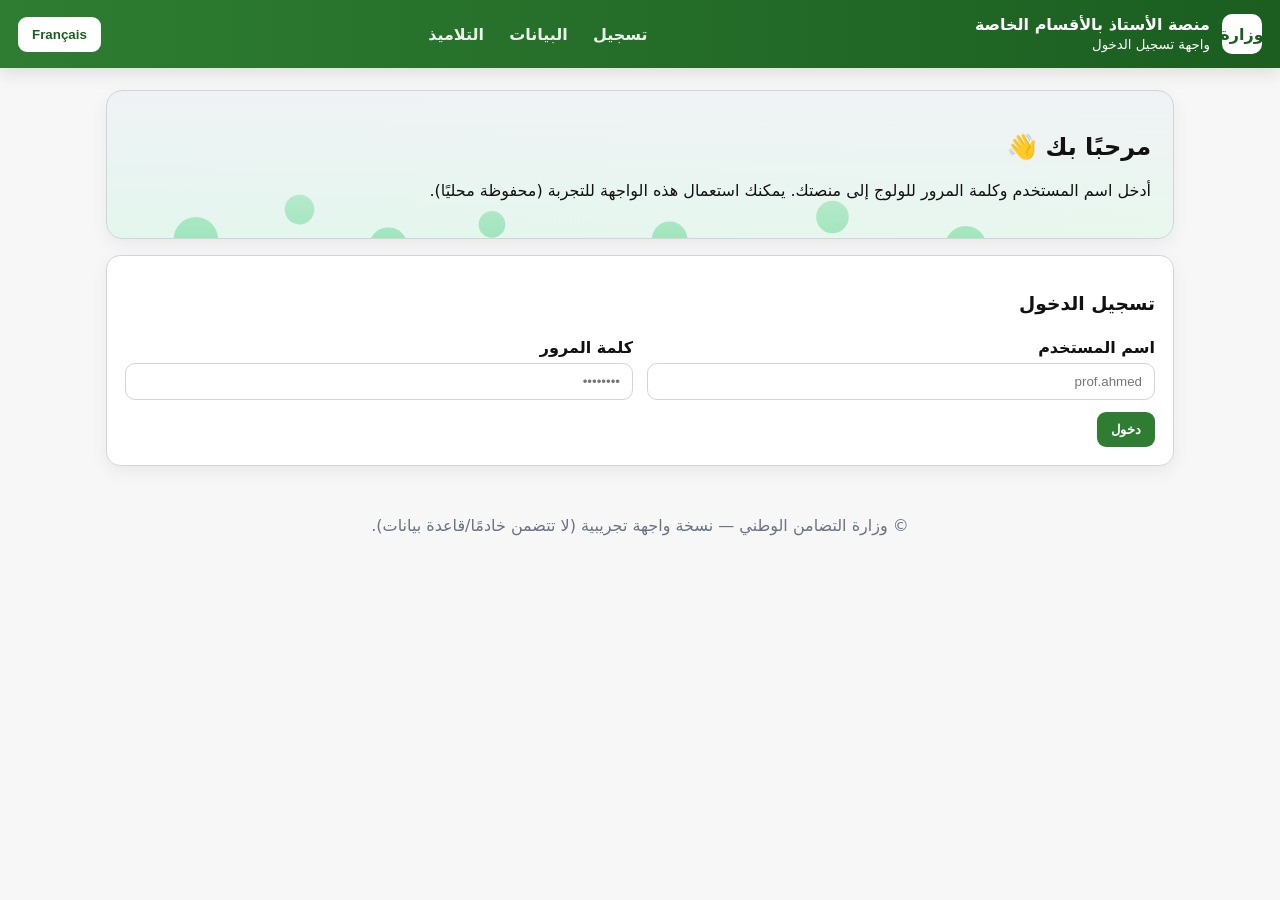
==== index.html @ 7c867c2b "Add files via upload" ====
<!doctype html>
<html lang="ar" dir="rtl">
<head>
<meta charset="utf-8"/>
<meta name="viewport" content="width=device-width,initial-scale=1"/>
<title>منصة الأستاذ بالأقسام الخاصة — تسجيل الدخول</title>
<link href="styles.css" rel="stylesheet"/>
</head>
<body>
<header>
  <div class="brand">
    <div class="logo">وزارة</div>
    <div>
      <div style="font-weight:800">منصة الأستاذ بالأقسام الخاصة</div>
      <small>واجهة تسجيل الدخول</small>
    </div>
  </div>
  <nav>
    <a href="index.html">تسجيل</a>
    <a href="teacher.html">البيانات</a>
    <a href="students.html">التلاميذ</a>
  </nav>
  <div>
    <button class="lang-btn" id="langBtn" onclick="toggleLang()">Français</button>
  </div>
</header>

<div class="container">
  <div class="hero card">
    <h2 id="t1">مرحبًا بك 👋</h2>
    <p id="t2">أدخل اسم المستخدم وكلمة المرور للولوج إلى منصتك. يمكنك استعمال هذه الواجهة للتجربة (محفوظة محليًا).</p>
  </div>

  <div class="card">
    <h3 id="t3">تسجيل الدخول</h3>
    <div class="grid">
      <div>
        <label id="luser">اسم المستخدم</label>
        <input id="username" placeholder="prof.ahmed">
      </div>
      <div>
        <label id="lpass">كلمة المرور</label>
        <input id="password" type="password" placeholder="••••••••">
      </div>
    </div>
    <button class="btn" style="margin-top:12px" onclick="login()" id="btnlogin">دخول</button>
    <span class="badge" id="loginInfo" style="display:none">تم الدخول!</span>
  </div>
</div>

<footer>© وزارة التضامن الوطني — نسخة واجهة تجريبية (لا تتضمن خادمًا/قاعدة بيانات).</footer>
<script src="app.js"></script>
</body>
</html>
---- styles.css ----
:root{
  --green:#2e7d32;
  --green-700:#1b5e20;
  --gray-50:#f7f7f8;
  --gray-100:#f0f2f5;
  --gray-300:#d1d5db;
  --gray-500:#6b7280;
  --gray-700:#374151;
  --white:#ffffff;
}
*{box-sizing:border-box}
html{scroll-behavior:smooth}
body{margin:0;font-family:"Cairo",system-ui,Segoe UI,Tahoma,Arial,sans-serif;background:var(--gray-50);color:#111}
[dir="rtl"] body{direction:rtl;text-align:right}
header{
  position:sticky;top:0;z-index:40;
  background:linear-gradient(90deg,var(--green),var(--green-700));
  color:#fff;padding:14px 18px;
  display:flex;align-items:center;justify-content:space-between;gap:16px;
  box-shadow:0 6px 16px rgba(0,0,0,.1);
}
.brand{display:flex;align-items:center;gap:12px}
.brand .logo{width:40px;height:40px;border-radius:10px;background:#fff;color:var(--green-700);display:flex;align-items:center;justify-content:center;font-weight:800}
nav a{color:#fff;text-decoration:none;margin-inline:10px;font-weight:600;opacity:.9}
nav a:hover{opacity:1;text-decoration:underline}
.lang-btn,.btn{border:0;border-radius:9px;padding:10px 14px;font-weight:700;cursor:pointer}
.lang-btn{background:#fff;color:var(--green-700)}
.btn{background:var(--green);color:#fff}
.btn.secondary{background:#fff;color:var(--green-700);border:1px solid #e5e7eb}
.btn.danger{background:#b91c1c}
.container{max-width:1100px;margin:22px auto;padding:0 16px}
.card{background:#fff;border:1px solid var(--gray-300);border-radius:14px;padding:18px;box-shadow:0 6px 18px rgba(0,0,0,.06);margin-bottom:16px}
.grid{display:grid;grid-template-columns:repeat(auto-fit,minmax(230px,1fr));gap:14px}
label{display:block;font-weight:700;margin:6px 0}
input,select,textarea{width:100%;padding:10px 12px;border:1px solid var(--gray-300);border-radius:10px;background:#fff}
.table{width:100%;border-collapse:separate;border-spacing:0 8px}
.table thead th{background:var(--green);color:#fff;padding:12px;border-top-left-radius:10px;border-top-right-radius:10px}
.table tbody td{background:#fff;border:1px solid #e5e7eb;padding:12px}
.row-actions button{margin-inline-end:6px}
.badge{display:inline-block;background:var(--gray-100);padding:6px 10px;border-radius:999px;color:#333;font-size:12px;border:1px solid var(--gray-300)}
footer{color:var(--gray-500);text-align:center;padding:28px 0}
.hero{background:linear-gradient(180deg,var(--gray-100),transparent),url('bg-kids.svg');background-size:cover;border-radius:16px;padding:22px;border:1px solid var(--gray-300)}
hr{border:none;border-top:1px solid var(--gray-300);margin:18px 0}
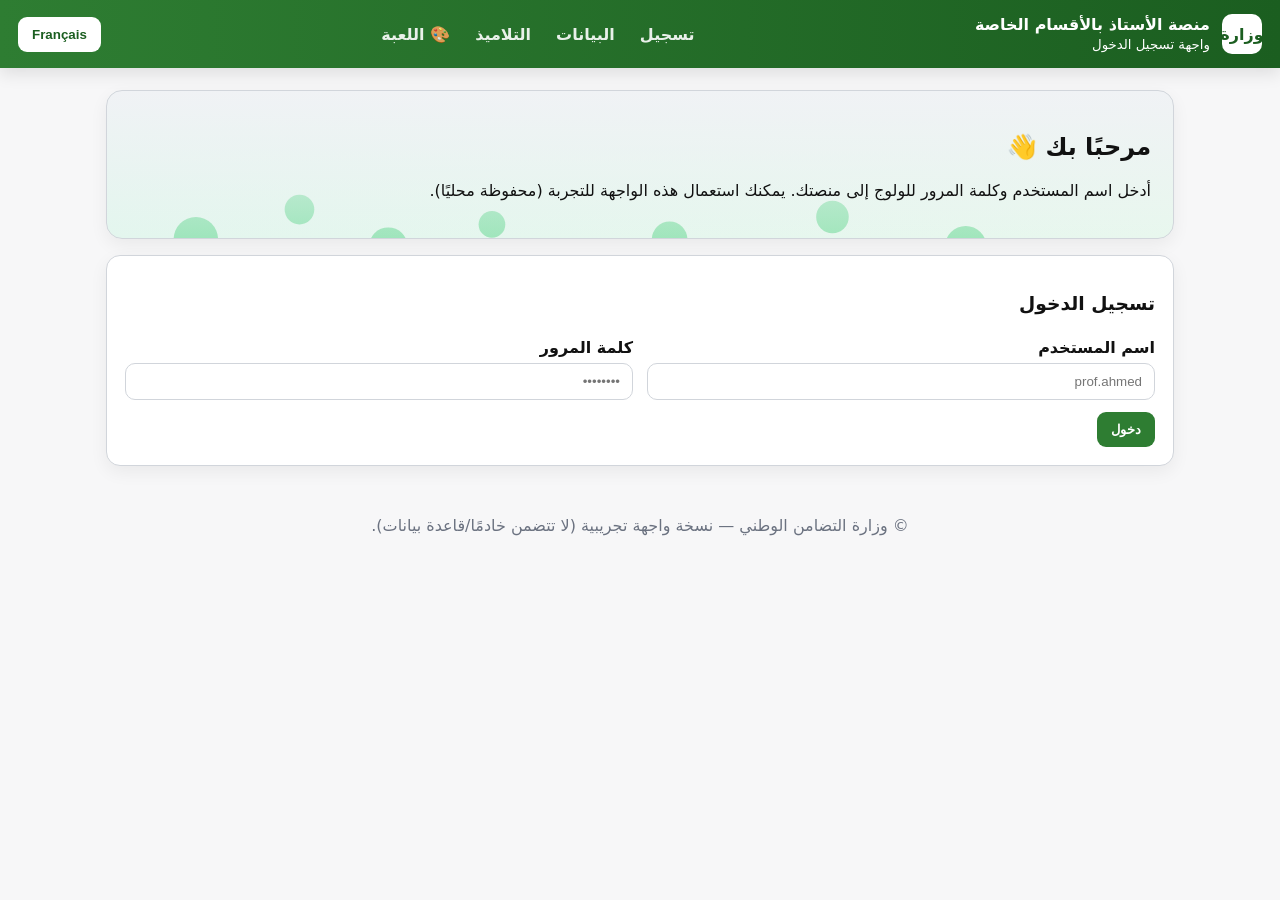
==== commit 83f550b0: "feat: add French colors learning game with timer and sounds Co-authored-by: Ouss091 <168929955+Ouss0" ====
--- a/index.html
+++ b/index.html
@@ -20,6 +20,7 @@
     <a href="index.html">تسجيل</a>
     <a href="teacher.html">البيانات</a>
     <a href="students.html">التلاميذ</a>
+    <a href="game.html">🎨 اللعبة</a>
   </nav>
   <div>
     <button class="lang-btn" id="langBtn" onclick="toggleLang()">Français</button>
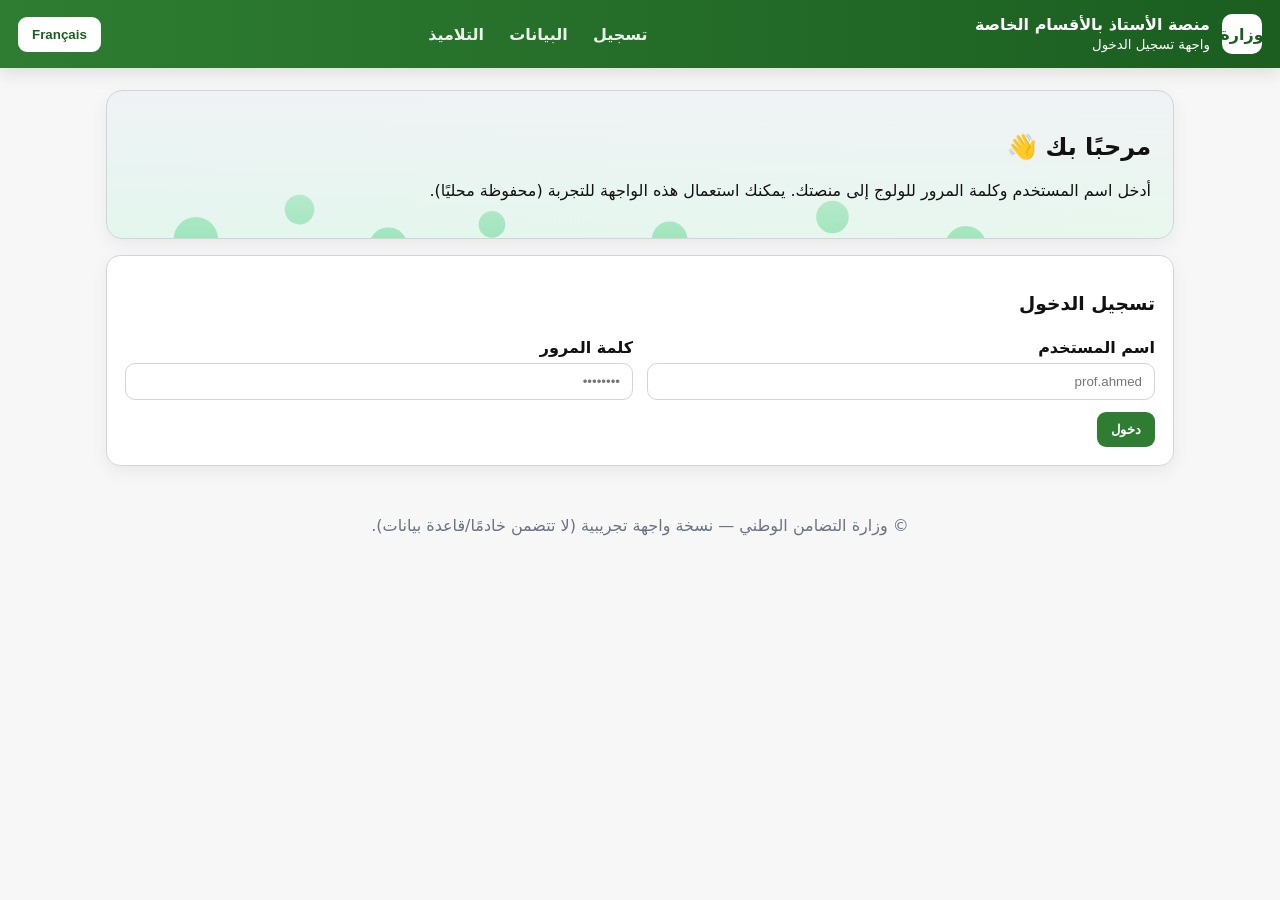
==== commit ed0cdc64: "refactor: make color game a standalone single-file app (color-game.html)" ====
--- a/index.html
+++ b/index.html
@@ -20,7 +20,6 @@
     <a href="index.html">تسجيل</a>
     <a href="teacher.html">البيانات</a>
     <a href="students.html">التلاميذ</a>
-    <a href="game.html">🎨 اللعبة</a>
   </nav>
   <div>
     <button class="lang-btn" id="langBtn" onclick="toggleLang()">Français</button>
